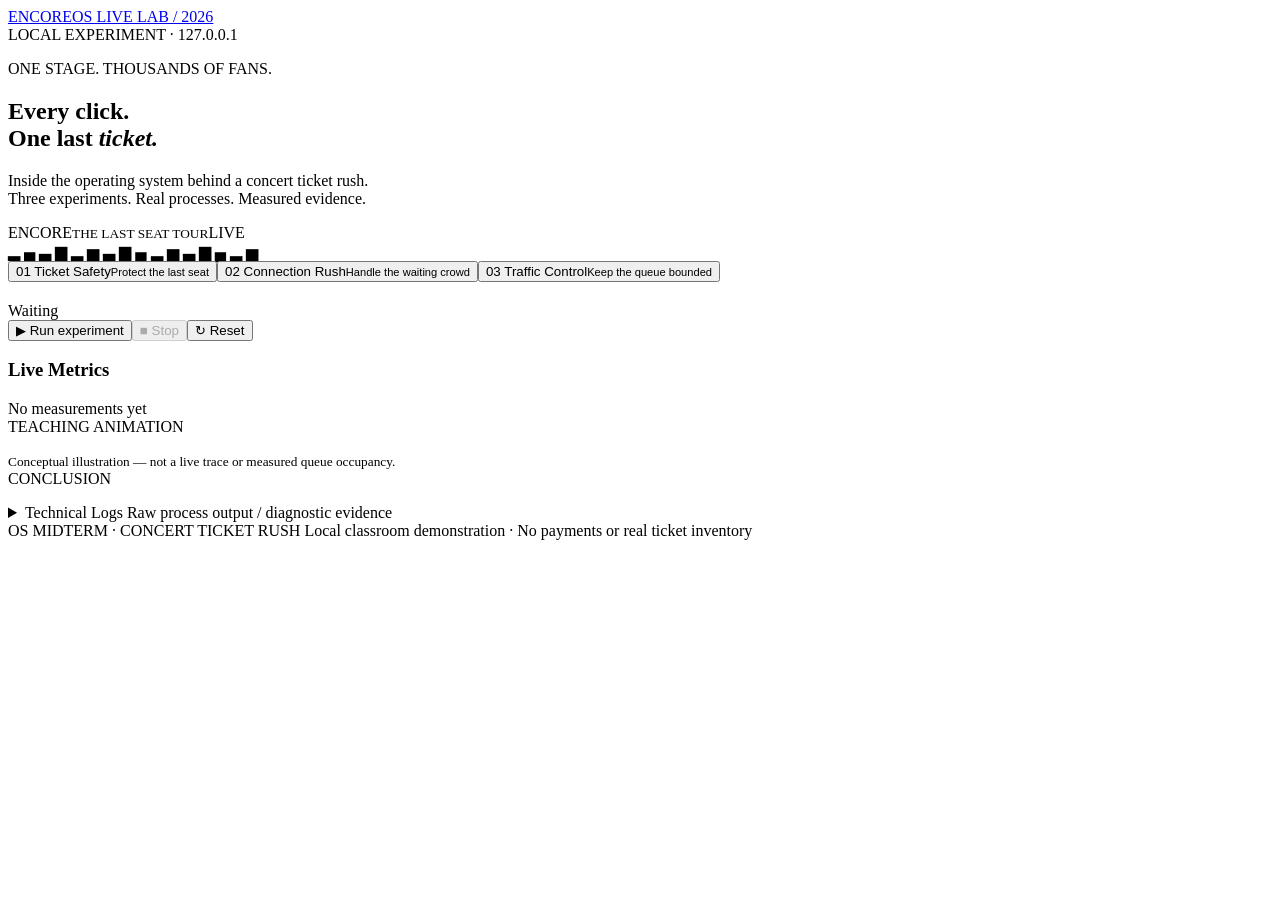
==== demo-ui/static/index.html @ 63487ba1 "Add concert ticket dashboard with bounded local experiment controller" ====
<!doctype html>
<html lang="en">
<head><meta charset="utf-8"><meta name="viewport" content="width=device-width,initial-scale=1"><title>ENCORE · Concert Ticket Rush</title><link rel="stylesheet" href="/style.css"><script src="/app.js" defer></script></head>
<body>
<header><a class="brand" href="/">ENCORE<span>OS LIVE LAB / 2026</span></a><div class="local"><i></i> LOCAL EXPERIMENT · 127.0.0.1</div></header>
<main>
<section class="hero"><div><p class="eyebrow">ONE STAGE. THOUSANDS OF FANS.</p><h1>Every click.<br>One last <em>ticket.</em></h1><p class="intro">Inside the operating system behind a concert ticket rush.<br>Three experiments. Real processes. Measured evidence.</p></div><div class="concert" aria-hidden="true"><div class="beam b1"></div><div class="beam b2"></div><div class="stage">ENCORE<small>THE LAST SEAT TOUR</small><span>LIVE</span></div><div class="crowd">▂ ▄ ▃ ▆ ▂ ▅ ▃ ▆ ▄ ▂ ▅ ▃ ▆ ▄ ▂ ▅</div></div></section>
<nav aria-label="Experiments"><button class="tab active" data-scene="safety">01 <span>Ticket Safety</span><small>Protect the last seat</small></button><button class="tab" data-scene="connections100">02 <span>Connection Rush</span><small>Handle the waiting crowd</small></button><button class="tab" data-scene="traffic">03 <span>Traffic Control</span><small>Keep the queue bounded</small></button></nav>
<section class="lab" aria-labelledby="scene-title"><div class="scene-head"><div><p class="eyebrow" id="scene-kicker"></p><h2 id="scene-title"></h2><p id="scene-description"></p></div><span class="status" id="status" role="status">Waiting</span></div>
<div class="toolbar"><div id="connection-options" hidden><label for="mode">Experiment</label> <select id="mode"><option value="connections100">100 idle connections · compare both</option><option value="connections500">500 idle connections · epoll only</option></select></div><button id="run" class="primary">▶ Run experiment</button><button id="stop" disabled>■ Stop</button><button id="reset">↻ Reset</button></div>
<p class="message" id="message" role="status"></p><div class="metrics-head"><h3>Live Metrics</h3><span id="provenance">No measurements yet</span></div><div id="metrics" class="comparison"></div><div id="bars" class="chart"></div>
<div class="illustration"><div><span class="label">TEACHING ANIMATION</span><p id="animation-caption"></p></div><div id="animation" aria-hidden="true"></div><small>Conceptual illustration — not a live trace or measured queue occupancy.</small></div>
<div class="conclusion"><span>CONCLUSION</span><p id="conclusion"></p></div>
<details><summary>Technical Logs <span>Raw process output / diagnostic evidence</span></summary><pre id="logs">No processes have run.</pre></details>
</section><footer>OS MIDTERM · CONCERT TICKET RUSH <span>Local classroom demonstration · No payments or real ticket inventory</span></footer>
</main></body></html>
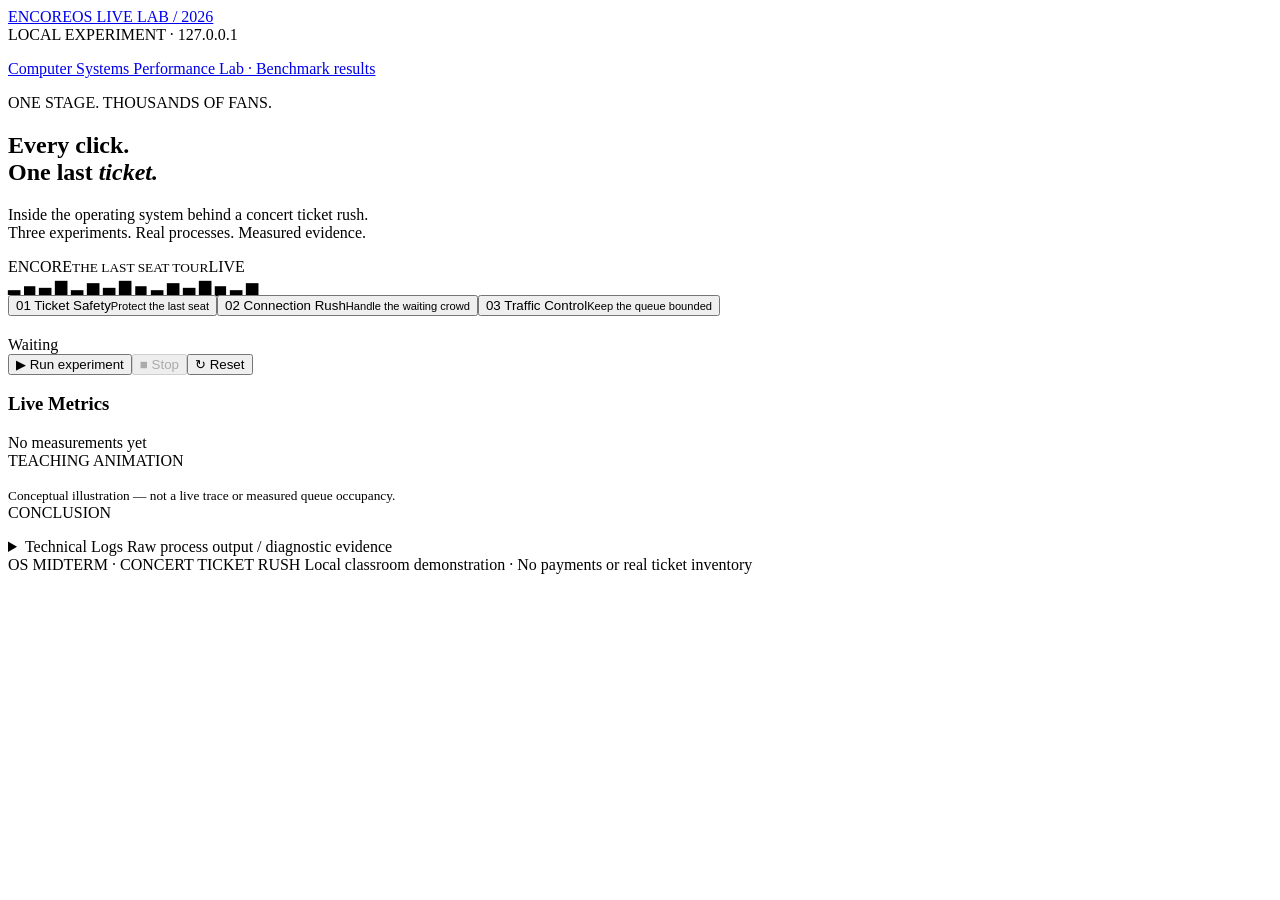
==== commit e906dd48: "Add checked CPU and memory performance experiments" ====
--- a/demo-ui/static/index.html
+++ b/demo-ui/static/index.html
@@ -4,6 +4,7 @@
 <body>
 <header><a class="brand" href="/">ENCORE<span>OS LIVE LAB / 2026</span></a><div class="local"><i></i> LOCAL EXPERIMENT · 127.0.0.1</div></header>
 <main>
+<p><a href="/performance">Computer Systems Performance Lab · Benchmark results</a></p>
 <section class="hero"><div><p class="eyebrow">ONE STAGE. THOUSANDS OF FANS.</p><h1>Every click.<br>One last <em>ticket.</em></h1><p class="intro">Inside the operating system behind a concert ticket rush.<br>Three experiments. Real processes. Measured evidence.</p></div><div class="concert" aria-hidden="true"><div class="beam b1"></div><div class="beam b2"></div><div class="stage">ENCORE<small>THE LAST SEAT TOUR</small><span>LIVE</span></div><div class="crowd">▂ ▄ ▃ ▆ ▂ ▅ ▃ ▆ ▄ ▂ ▅ ▃ ▆ ▄ ▂ ▅</div></div></section>
 <nav aria-label="Experiments"><button class="tab active" data-scene="safety">01 <span>Ticket Safety</span><small>Protect the last seat</small></button><button class="tab" data-scene="connections100">02 <span>Connection Rush</span><small>Handle the waiting crowd</small></button><button class="tab" data-scene="traffic">03 <span>Traffic Control</span><small>Keep the queue bounded</small></button></nav>
 <section class="lab" aria-labelledby="scene-title"><div class="scene-head"><div><p class="eyebrow" id="scene-kicker"></p><h2 id="scene-title"></h2><p id="scene-description"></p></div><span class="status" id="status" role="status">Waiting</span></div>
@@ -11,6 +12,6 @@
 <p class="message" id="message" role="status"></p><div class="metrics-head"><h3>Live Metrics</h3><span id="provenance">No measurements yet</span></div><div id="metrics" class="comparison"></div><div id="bars" class="chart"></div>
 <div class="illustration"><div><span class="label">TEACHING ANIMATION</span><p id="animation-caption"></p></div><div id="animation" aria-hidden="true"></div><small>Conceptual illustration — not a live trace or measured queue occupancy.</small></div>
 <div class="conclusion"><span>CONCLUSION</span><p id="conclusion"></p></div>
-<details><summary>Technical Logs <span>Raw process output / diagnostic evidence</span></summary><pre id="logs">No processes have run.</pre></details>
+<details><summary>Technical Logs <span>Raw process output / diagnostic evidence</span></summary><p class="note"><a href="/api/logs" target="_blank" rel="noopener">Open complete raw output for the latest run</a> · Preview below keeps the last 24,000 characters. Full per-process files remain in .runtime/demo-proof/.</p><pre id="logs">No processes have run.</pre></details>
 </section><footer>OS MIDTERM · CONCERT TICKET RUSH <span>Local classroom demonstration · No payments or real ticket inventory</span></footer>
 </main></body></html>
